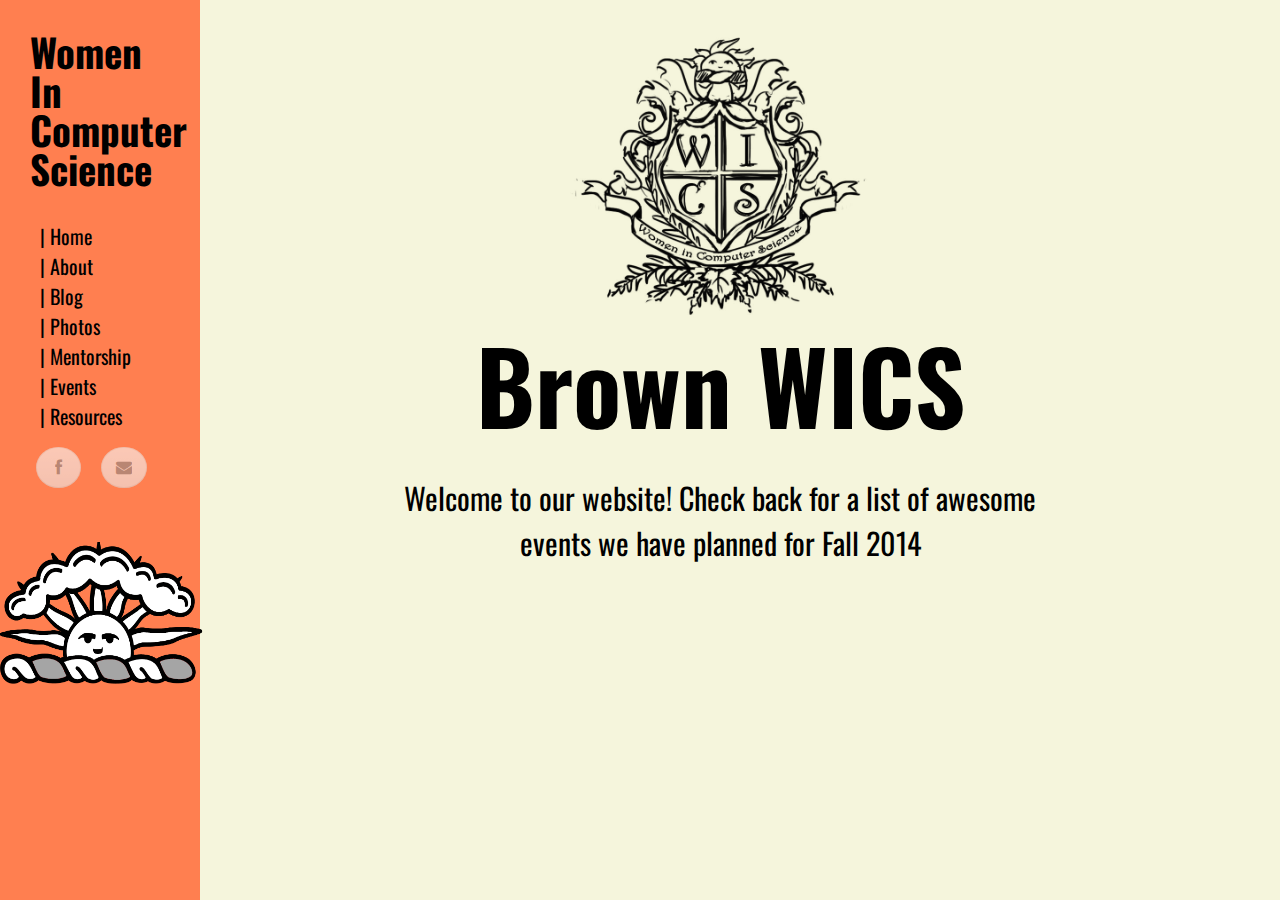
==== index.html @ 9832a5c4 "initial stuff for wics website" ====
<!DOCYTPE>
<html>
<head>
	<title>WICS At Brown</title>
	<link rel="stylesheet" type="text/css" href="css/style.css">
	<link href='http://fonts.googleapis.com/css?family=Oswald:300,700' rel='stylesheet' type='text/css'>
	<link type="text/css" rel="stylesheet" href="semantic/packaged/css/semantic.css">
	<link type="text/css" rel="stylesheet" href="semantic/packaged/css/semantic.min.css">
	<script type="type/javascript" src="semantic/packaged/javascript/semantic.min.js"></script>
	<script>
		$(document).ready(function() {
			$('#header').transition('fade up');
		});
	</script>
</head>
<body>
	<div id="content">
		<div id="nav">
			<div id="wics_title">
				<h2>Women In Computer Science</h2>
			</div>
			<div id="menu">
				<ul id="menu_nav">
					<li><a href="index.html">| Home</a></li>
					<li><a href="about.html">| About</a></li>
					<li><a href="blog.html">| Blog</a></li>
					<li><a href="photos.html">| Photos</a></li>
					<li><a href="mentors.html">| Mentorship</a></li>
					<li><a href="events.html">| Events</a></li>
					<li><a href="resources.html">| Resources</a></li>
				</ul>
				<div id="social_buttons">
					<div class="ui icon button">
				      <i class="facebook icon"></i>
				    </div>
				    <div class="ui icon button">
				      <i class="mail icon"></i>
				    </div>
				</div>
				<div id="brown_logo">
					<img src="images/brown-logo.png"/>
				</div>
			</div>
	    </div>

    	<div id="header">
    		<img id="wics_logo" src="images/wics-crest.png"/>
    		<h1 id="main_header">Brown WICS</h1>
    		<p id="home_page_desc">Welcome to our website! Check back for a list of awesome events we have planned for Fall 2014</p>
    	</div>
    </div>
</body>
</html>
---- css/style.css ----
body{
	margin: 0;
	padding: 0;
	background-color: #F5F5DC;
	font-family: 'Oswald', sans-serif;
	overflow-y: auto; 
}


#nav{
	float: left;
	width: 200px;
	height:100%;
	background-color: #ff7f50;
	position: fixed;
	padding-left: 0px;
	padding-top: 0px;
}

#wics_title{
	width: 60%;
	margin: 30 30 30 30;
	font-size: 26px;
	line-height: 150%;
}

#menu_nav {
	list-style-type: none;
}


#menu_nav a{
	font-size: 20px;
	color: black;
	text-decoration: none;
	font-weight: 50px;
}

#social_buttons {
	height: 40px;
	width: 80%;
	margin: auto;
}

#social_buttons div{
	margin-left: 10%;
	opacity: 0.6;
	border-radius: 50%;
}

#header{
	float: left;
	width: 50%;
	margin-left: 400px;
	text-align: center;
	font-size: 50px;
	margin-bottom: 0;
}

#main_header {
	margin-top: -20px;
}

#brown_logo img{
	width: 205px;
	height: 150px;
	margin-top: 55px;
}

#wics_logo {
	width: 300px;
	height: 300px;
	margin-top: 30px;
}

#home_page_desc{
	font-size: 30px;
	text-align: center;
	margin-top: -50px;
}
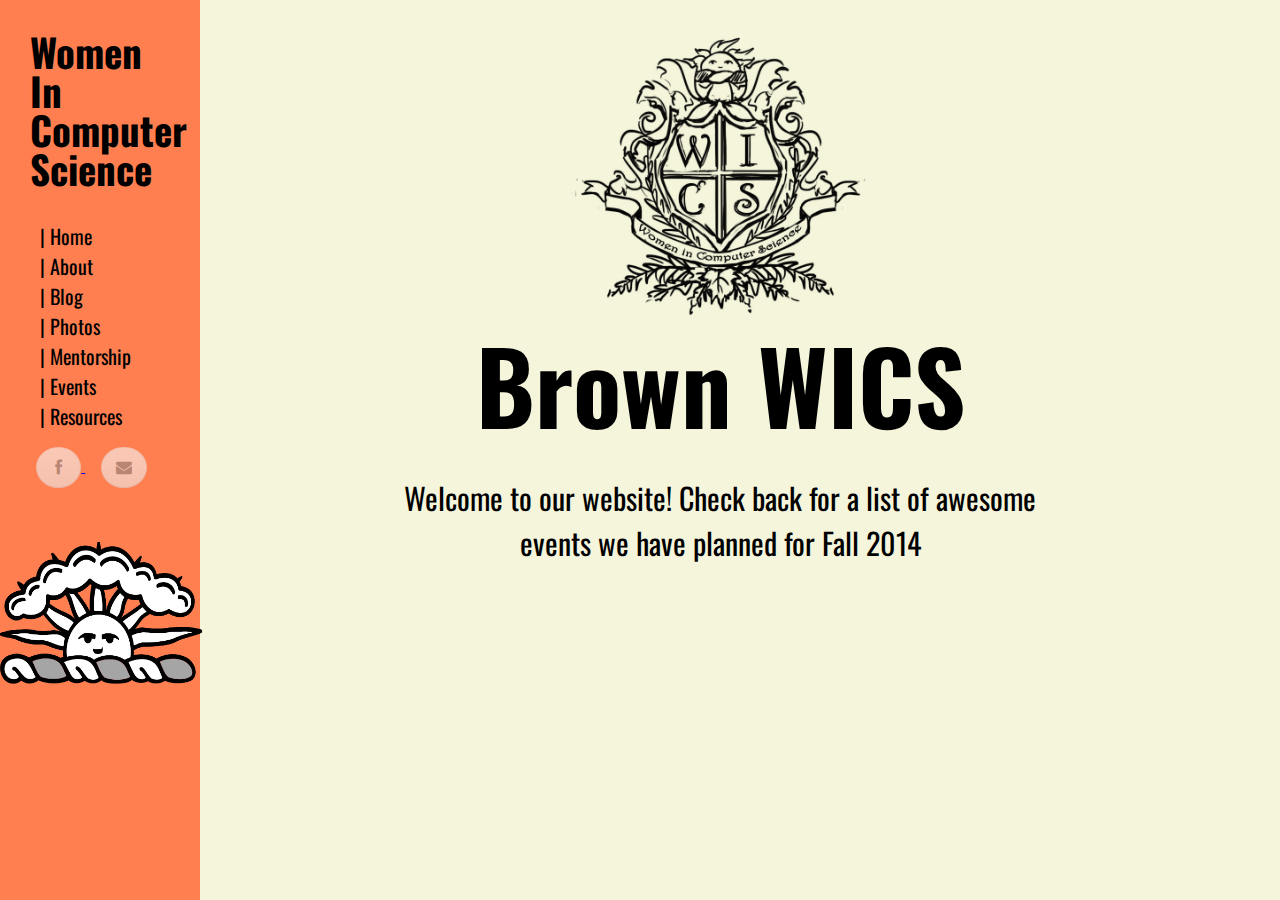
==== commit 748a4ffd: "made the social buttons work for all pages" ====
--- a/index.html
+++ b/index.html
@@ -30,12 +30,16 @@
 					<li><a href="resources.html">| Resources</a></li>
 				</ul>
 				<div id="social_buttons">
+					<a href="https://www.facebook.com/groups/brownwics/" target="_blank">
 					<div class="ui icon button">
 				      <i class="facebook icon"></i>
 				    </div>
+				    </a>
+				    <a href="mailto:wics@lists.cs.brown.edu" target="_blank">
 				    <div class="ui icon button">
 				      <i class="mail icon"></i>
 				    </div>
+				    </a>
 				</div>
 				<div id="brown_logo">
 					<img src="images/brown-logo.png"/>
--- a/css/style.css
+++ b/css/style.css
@@ -78,3 +78,8 @@
 	text-align: center;
 	margin-top: -50px;
 }
+
+.general_desc {
+	font-size: 20px;
+	text-align: left;
+}
